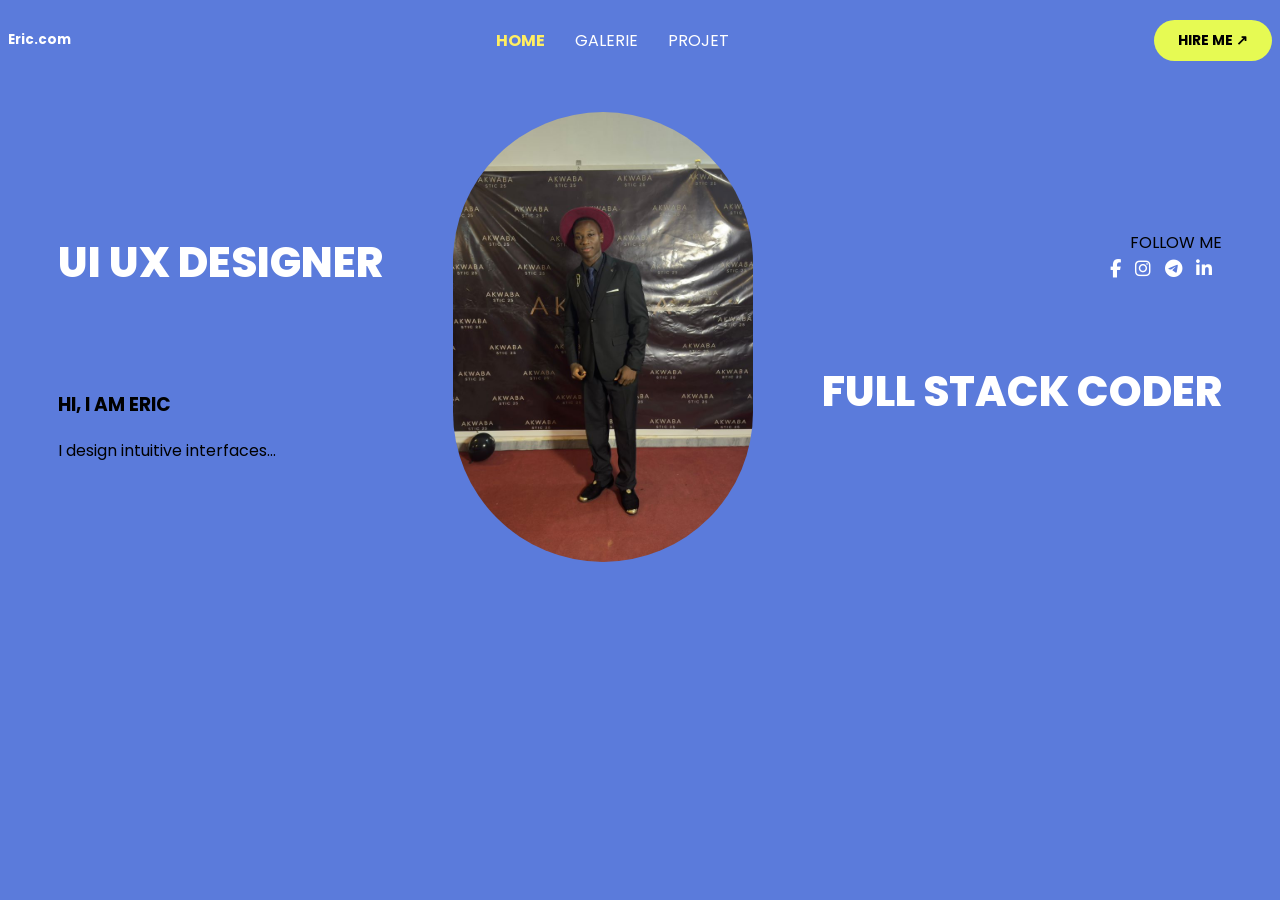
==== index.html @ 1978c434 "En cours" ====
<!DOCTYPE html>
<html lang="en">
<head>
    <meta charset="UTF-8">
    <meta name="viewport" content="width=device-width, initial-scale=1.0">
    <title>Document</title>
    <link rel="stylesheet" href="style.css">
    <link rel="stylesheet" href="https://cdnjs.cloudflare.com/ajax/libs/font-awesome/6.5.1/css/all.min.css">
</head>
<body>
    <header>
        <div class="nom">
            <h5 class="me">Eric.com</h5>
        </div>
        <div class="service">
            <a href="index.html" class="active" >Home</a>
            <a href="galerie.html" >Galerie</a>
            <a href="projet.html" >Projet</a>
        </div>
        <div class=" her">
            <a href="#" class="btn-her">HIRE ME &nearr;</a>
        </div>
        
    </header>
    <main>
    <!-- BLOC 1 : GAUCHE -->
    <div class="colonne-gauche">
        <h1 class="gros-titre">UI UX DESIGNER</h1>
        <div class="presentation">
            <h3>HI, I AM ERIC</h3>
            <p>I design intuitive interfaces...</p>
        </div>
    </div>

    <!-- BLOC 2 : CENTRE -->
    <div class="colonne-centre">
        <img src="WhatsApp Image 2026-08-10 at 01.19.25.jpeg" alt="Photo Eric">
    </div>

    <!-- BLOC 3 : DROITE -->
    <div class="colonne-droite">
        <div class="reseaux">
            <span>FOLLOW ME</span>
            <!-- icônes ici -->
             <div class="icones">
             <a href="#" target="_blank" rel="noopener noreferrer"><i class="fa-brands fa-facebook-f"></i></a>
             <a href="#" target="_blank" rel="noopener noreferrer"><i class="fa-brands fa-instagram"></i></a>
             <a href="#" target="_blank" rel="noopener noreferrer"><i class="fa-brands fa-telegram"></i></a>
             <a href="#" target="_blank" rel="noopener noreferrer"><i class="fa-brands fa-linkedin-in"></i></a>
         </div>
        </div>
        <h1 class="gros-titre">FULL STACK CODER</h1>
    </div>
</main>
    
</body>
</html>
---- style.css ----
@import url('https://fonts.googleapis.com/css2?family=Poppins:wght@400;600;700;900&display=swap');
body{
    background-color: #5B7BDB;
    font-family: 'Poppins', sans-serif;
}
.me{
    color: white;
}
.btn-her{
    background-color: #E6FA53; 
    color: #000000;            
    padding: 10px 24px;        
    border-radius: 50px;       
    font-weight: 700;          
    text-decoration: none;     /* Enlève le soulignement du lien */
    font-size: 14px;
    display: inline-block;
    transition: transform 0.2s ease;
}
header{
    display: flex;
    align-items: center;
    justify-content: space-between;
}
header a {
    text-decoration: none; 
    color: white;          
}
.service {
    display: flex;
    gap: 30px; 
}
.service a {
    text-transform: uppercase;
}
main {
    display: flex;                  /* Aligne les 3 grandes div côte à côte */
    justify-content: space-between; /* Espace équitablement : bloc gauche à gauche, photo au centre, bloc droite à droite */
    align-items: center;            /* Aligne les éléments verticalement */
    padding: 40px 50px;             /* Ajoute de la marge interne sur les côtés */
}
.colonne-gauche{
    display: flex;
    flex-direction: column;
    justify-content: space-between;
    gap: 50px;
}
.colonne-droite{
     display: flex;
    flex-direction: column;
    gap: 50px;
    align-items: flex-end; /* Aligne tout le contenu de cette colonne à droite */
    text-align: right;
}
.colonne-centre img {
    width: 300px;              
    height: 450px;             
    object-fit: cover;         
    border-radius: 150px;      
}
.gros-titre {
    font-size: 42px;
    font-weight: 800;
    color: white;
    text-transform: uppercase;
}
.reseaux a {
    color: white; 
    text-decoration: none;
    display: inline-block;
    margin-right: 10px;
    font-size: 18px;
}
.service a.active {
    color: #FFEE63; 
    font-weight: bold;
}
.galerie-container {
    padding: 40px 5%;
    text-align: center;
    margin: auto;
}
.titre-page {
    color: white;
    font-size: 36px;
    margin-bottom: 50px;
    text-transform: uppercase;
    text-align: center;
}
.grille-photos {
    display: grid;
   grid-template-columns: repeat(3, 1fr);
    gap: 80px;
    padding: 20px; 
    
}
.photo-card img {
    width: 100%;
    height: 280px;
    object-fit: cover; 
    border-radius: 12px;
    transition: transform 0.3s ease, box-shadow 0.3s ease;
}
.photo-card img:hover {
    transform: translateY(-5px);
    box-shadow: 0 10px 20px rgba(0, 0, 0, 0.3);
}
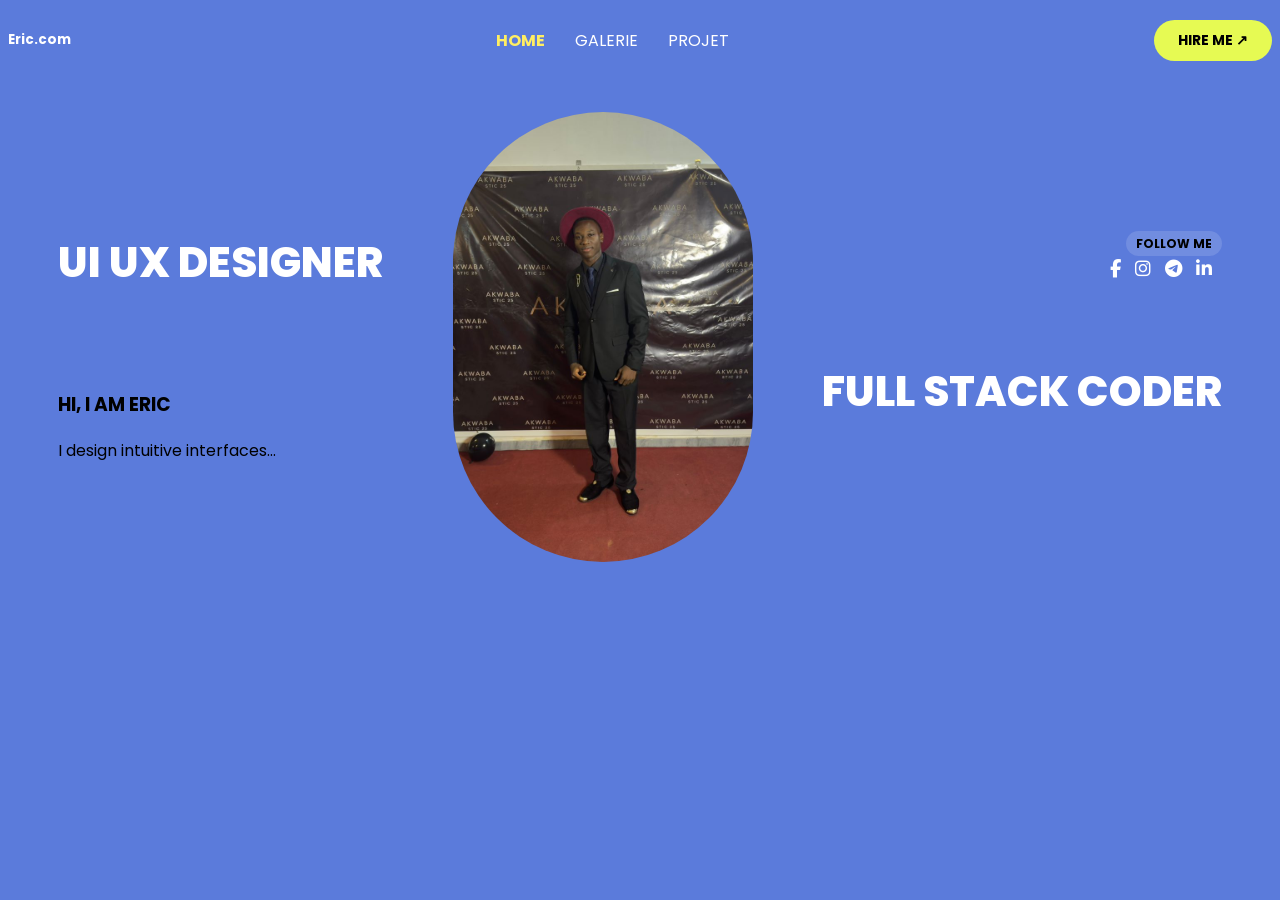
==== commit 31d797ab: "Ajout" ====
--- a/index.html
+++ b/index.html
@@ -3,7 +3,7 @@
 <head>
     <meta charset="UTF-8">
     <meta name="viewport" content="width=device-width, initial-scale=1.0">
-    <title>Document</title>
+    <title>Eric-web-lab</title>
     <link rel="stylesheet" href="style.css">
     <link rel="stylesheet" href="https://cdnjs.cloudflare.com/ajax/libs/font-awesome/6.5.1/css/all.min.css">
 </head>
@@ -40,13 +40,13 @@
     <!-- BLOC 3 : DROITE -->
     <div class="colonne-droite">
         <div class="reseaux">
-            <span>FOLLOW ME</span>
+            <span class="follow">FOLLOW ME</span>
             <!-- icônes ici -->
              <div class="icones">
-             <a href="#" target="_blank" rel="noopener noreferrer"><i class="fa-brands fa-facebook-f"></i></a>
-             <a href="#" target="_blank" rel="noopener noreferrer"><i class="fa-brands fa-instagram"></i></a>
-             <a href="#" target="_blank" rel="noopener noreferrer"><i class="fa-brands fa-telegram"></i></a>
-             <a href="#" target="_blank" rel="noopener noreferrer"><i class="fa-brands fa-linkedin-in"></i></a>
+             <a href="https://www.facebook.com/profile.php?id=100092005610685" target="_blank" rel="noopener noreferrer"><i class="fa-brands fa-facebook-f"></i></a>
+             <a href="https://www.instagram.com/kamoui_07?igsh=MWE3bnJsdDFsMms5cw==" target="_blank" rel="noopener noreferrer"><i class="fa-brands fa-instagram"></i></a>
+             <a href="https://t.me/Angeeric07" target="_blank" rel="noopener noreferrer"><i class="fa-brands fa-telegram"></i></a>
+             <a href="https://www.linkedin.com/in/ange-eric-gnahoré-606a5a3b8?utm_source=share_via&utm_content=profile&utm_medium=member_android" target="_blank" rel="noopener noreferrer"><i class="fa-brands fa-linkedin-in"></i></a>
          </div>
         </div>
         <h1 class="gros-titre">FULL STACK CODER</h1>
--- a/style.css
+++ b/style.css
@@ -56,7 +56,12 @@
     width: 300px;              
     height: 450px;             
     object-fit: cover;         
-    border-radius: 150px;      
+    border-radius: 150px;    
+    transition: transform 0.3s ease, box-shadow 0.3s ease;  
+}
+.colonne-centre img :hover{
+     transform: translateY(-5px);
+    box-shadow: 0 10px 20px rgba(0, 0, 0, 0.3);
 }
 .gros-titre {
     font-size: 42px;
@@ -105,3 +110,89 @@
     transform: translateY(-5px);
     box-shadow: 0 10px 20px rgba(0, 0, 0, 0.3);
 }
+.projets-container {
+    padding: 40px 5%;
+    max-width: 1200px;
+    margin: 0 auto;
+}
+.grille-projets {
+    display: grid;
+    grid-template-columns: repeat(auto-fit, minmax(300px, 1fr));
+    gap: 30px;
+    margin-top: 30px;
+}
+/* Style des cartes de projets */
+.projet-card {
+    background-color: rgba(255, 255, 255, 0.1); /* Fond légèrement transparent */
+    backdrop-filter: blur(5px);
+    border-radius: 15px;
+    overflow: hidden;
+    border: 1px solid rgba(255, 255, 255, 0.2);
+    transition: transform 0.3s ease, box-shadow 0.3s ease;
+    display: flex;
+    flex-direction: column;
+}
+.projet-card:hover {
+    transform: translateY(-8px);
+    box-shadow: 0 15px 30px rgba(0, 0, 0, 0.3);
+}
+.projet-image img {
+    width: 100%;
+    height: 180px;
+    object-fit: cover;
+}
+.projet-info {
+    padding: 20px;
+    color: white;
+    display: flex;
+    flex-direction: column;
+    flex-grow: 1;
+}
+.projet-info p {
+    font-size: 14px;
+    line-height: 1.5;
+    opacity: 0.9;
+    margin-bottom: 15px;
+}
+/* Badges des technologies */
+.technos {
+    display: flex;
+    gap: 8px;
+    margin-bottom: 20px;
+}
+
+.technos span {
+    background-color: #ffffff22;
+    padding: 4px 10px;
+    border-radius: 20px;
+    font-size: 12px;
+    font-weight: bold;
+}
+/* Boutons de liens */
+.projet-liens {
+    margin-top: auto;
+}
+
+.btn {
+    display: inline-block;
+    padding: 10px 20px;
+    background-color: white;
+    color: #333;
+    text-decoration: none;
+    border-radius: 8px;
+    font-weight: bold;
+    font-size: 14px;
+    transition: background 0.3s ease;
+}
+
+.btn:hover {
+    background-color: #e0e0e0;
+}
+.follow{
+     background-color: #ffffff22;
+    padding: 4px 10px;
+    border-radius: 20px;
+    font-size: 12px;
+    font-weight: bold;
+    margin-bottom: 8px;
+}
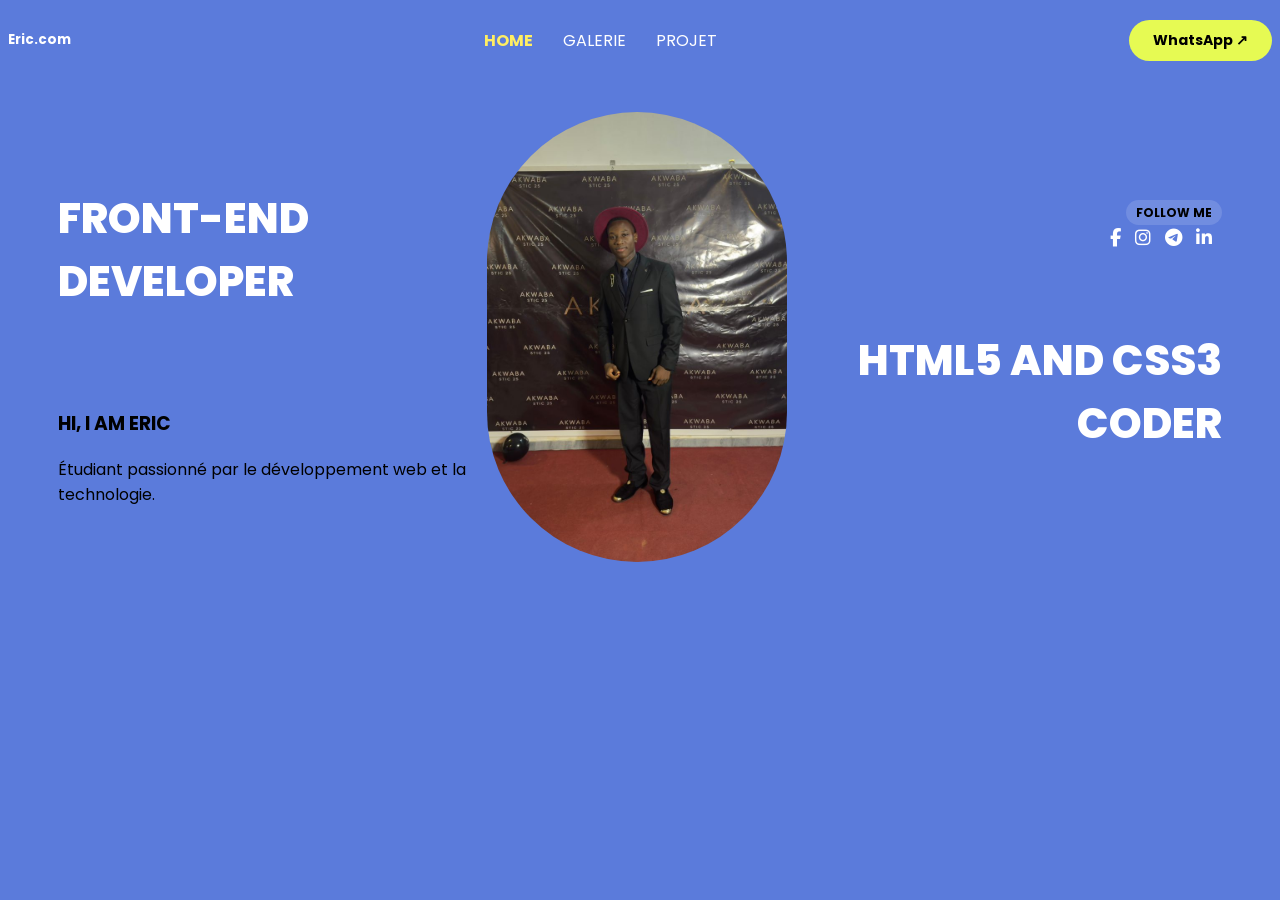
==== commit 9429e22b: "Ajou de text" ====
--- a/index.html
+++ b/index.html
@@ -18,17 +18,17 @@
             <a href="projet.html" >Projet</a>
         </div>
         <div class=" her">
-            <a href="#" class="btn-her">HIRE ME &nearr;</a>
+            <a href="https://wa.me/message/HNR3O2ETQKTBA1" class="btn-her" target="_blank">WhatsApp &nearr;</a>
         </div>
         
     </header>
     <main>
     <!-- BLOC 1 : GAUCHE -->
     <div class="colonne-gauche">
-        <h1 class="gros-titre">UI UX DESIGNER</h1>
+        <h1 class="gros-titre">FRONT-END DEVELOPER</h1>
         <div class="presentation">
             <h3>HI, I AM ERIC</h3>
-            <p>I design intuitive interfaces...</p>
+            <p>Étudiant passionné par le développement web et la technologie.</p>
         </div>
     </div>
 
@@ -49,7 +49,7 @@
              <a href="https://www.linkedin.com/in/ange-eric-gnahoré-606a5a3b8?utm_source=share_via&utm_content=profile&utm_medium=member_android" target="_blank" rel="noopener noreferrer"><i class="fa-brands fa-linkedin-in"></i></a>
          </div>
         </div>
-        <h1 class="gros-titre">FULL STACK CODER</h1>
+        <h1 class="gros-titre">HTML5 AND CSS3 CODER</h1>
     </div>
 </main>
     
